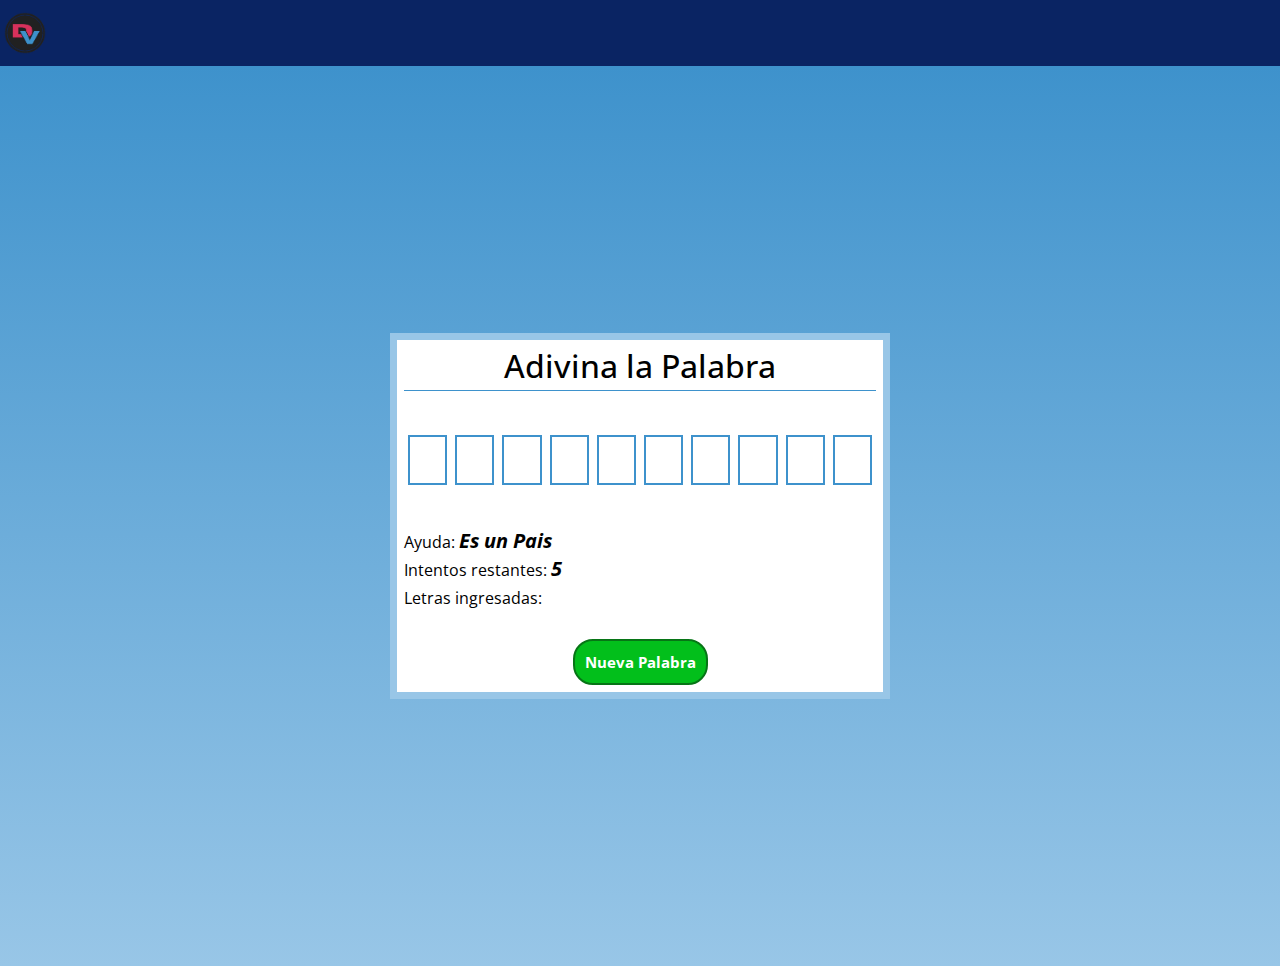
==== games/adivina_palabra/index.html @ 8e1a0aad "Implementado el primer juego, adivina la palabra" ====
<!DOCTYPE html>
<html lang="en">
<head>
    <meta charset="UTF-8">
    <title>Duermevela | Adivina la palabra</title>
    <link rel="stylesheet" href="../../css/inicio.css">
    <link rel="stylesheet" href="../../script/inicio.js">
    <link href="https://cdn.jsdelivr.net/npm/bootstrap@5.3.2/dist/css/bootstrap.min.css" rel="stylesheet">
    <script src="https://cdn.jsdelivr.net/npm/bootstrap@5.3.2/dist/js/bootstrap.bundle.min.js"></script>
    <link rel="stylesheet" href="https://cdnjs.cloudflare.com/ajax/libs/font-awesome/4.7.0/css/font-awesome.min.css">
    <link rel="shortcut icon" href="../../images/logo2.ico" type="image/x-icon">
    <link rel="stylesheet" href="style.css">

</head>
<body>
<!--Enlace al código del juego https://youtu.be/q4KtgZ_Zv14?si=_Z3nqYfEYV-lwx7H -->
<div class="navbar">
    <div class="dropdown">
        <img src="../../images/logo2.png" alt="Inicio" class="dropbtn" onclick="toggleDropdown()" style="width: 50px; height: 50px">
        <div class="dropdown-content" id="dropdownContent">
            <a href="../../index.html">Inicio</a>
            <a href="../../premium.html">Premium</a>
            <a href="../../contacto.html">Contacto</a>
            <a href="../../perfil.html">Perfil</a>
        </div>
    </div>
</div>
<div id="adivina">
    <section>
        <h2>Adivina la Palabra</h2>
        <div id="palabra">
            <div class="letra pintar">G</div>
            <div class="letra">U</div>
            <div class="letra">I</div>
            <div class="letra">T</div>
            <div class="letra">A</div>
            <div class="letra">R</div>
            <div class="letra">R</div>
            <div class="letra">A</div>
        </div>
        <h3>Ayuda: <span id="ayuda"> Instrumento Musical</span> </h3>
        <h3>Intentos restantes: <span id="intentos">5</span></h3>
        <h3>Letras ingresadas: <span id="letrasIngresadas"></span></h3>

        <button onclick="cargarNuevaPalabra()">Nueva Palabra</button>
    </section>
    <script src="script.js"></script>
</div>
</body>
</html>
---- css/inicio.css ----
.dropbtn {
    cursor: pointer;
}
.dropdown {
    position: relative;
    display: inline-block;
}
.dropdown-content {
    display: none;
    position: absolute;
    background-color: #3E92CC;
    min-width: 160px;
    box-shadow: 0 8px 16px 0 rgba(0,0,0,0.2);
    z-index: 1;
}
.dropdown-content a {
    color: black;
    padding: 12px 16px;
    text-decoration: none;
    display: block;
}
.dropdown-content a:hover {
    background-color: #ddd;
}
.show {
    display: block;
}
.navbar {
    background-color: #0A2463;
}
.tabla {
    display: grid;
    grid-template-columns: repeat(auto-fit, minmax(200px, 1fr));
    gap: 10px;
    padding: 20px;
}

.item {
    padding: 20px;
    border-radius: 5px;
    box-shadow: 0 4px 6px rgba(0, 0, 0, 0.1);
    text-align: center;
    display: flex;
    flex-direction: column;
    justify-content: center;
    transition: border-color 0.3s;
}
.item img {
    max-width: 100%;
    height: auto;
}
.item:hover {
    border: 2px solid red;
}
.prox {
    color: #a9abb4;
}
---- games/adivina_palabra/style.css ----
@import url('https://fonts.googleapis.com/css2?family=Open+Sans:wght@400;600&display=swap');
*{
    box-sizing: border-box;
    font-family: 'Open Sans';
}
#adivina{
    background: linear-gradient( #3E92CC, #98c6e7);
    height: 100vh;
    display: flex;
    justify-content: center;
    align-items: center;
}
section{
    width: 500px;
    background-color: #fff;
    border: 7px solid #98c6e7;
    color: #000;
    padding: 7px;
}
h2{
    border-bottom: 1px solid #3E92CC;
    text-align: center;
    padding-bottom: 5px;
}
#palabra{
    display: flex;
    justify-content: center;
    margin: 40px 0;
}
.letra{
    height: 50px;
    width: 50px;
    border: 2px solid #3E92CC;
    text-align: center;
    margin: 4px;
    font-weight: 600;
    font-size: 30px;
}
.pintar{
    background-color: #02bf1b;;
}
.pintarError{
    background-color: red;
}
h3{
    margin: 4px 0;
    font-weight: normal;
    font-size: 16px;
}
h3 span{
    font-style: italic;
    font-weight: bold;
    font-size: 20px;
}
button{
    display: block;
    width: fit-content;
    margin: auto;
    background-color: #02bf1b;
    border: 2px solid #077516;
    border-radius: 20px;
    color: #fff;
    font-weight: bold;
    font-size: 15px;
    padding: 10px;
    margin-top: 30px;
    cursor: pointer;
    transition: .5s;
}
button:hover{
    background-color: #61c56f;
}
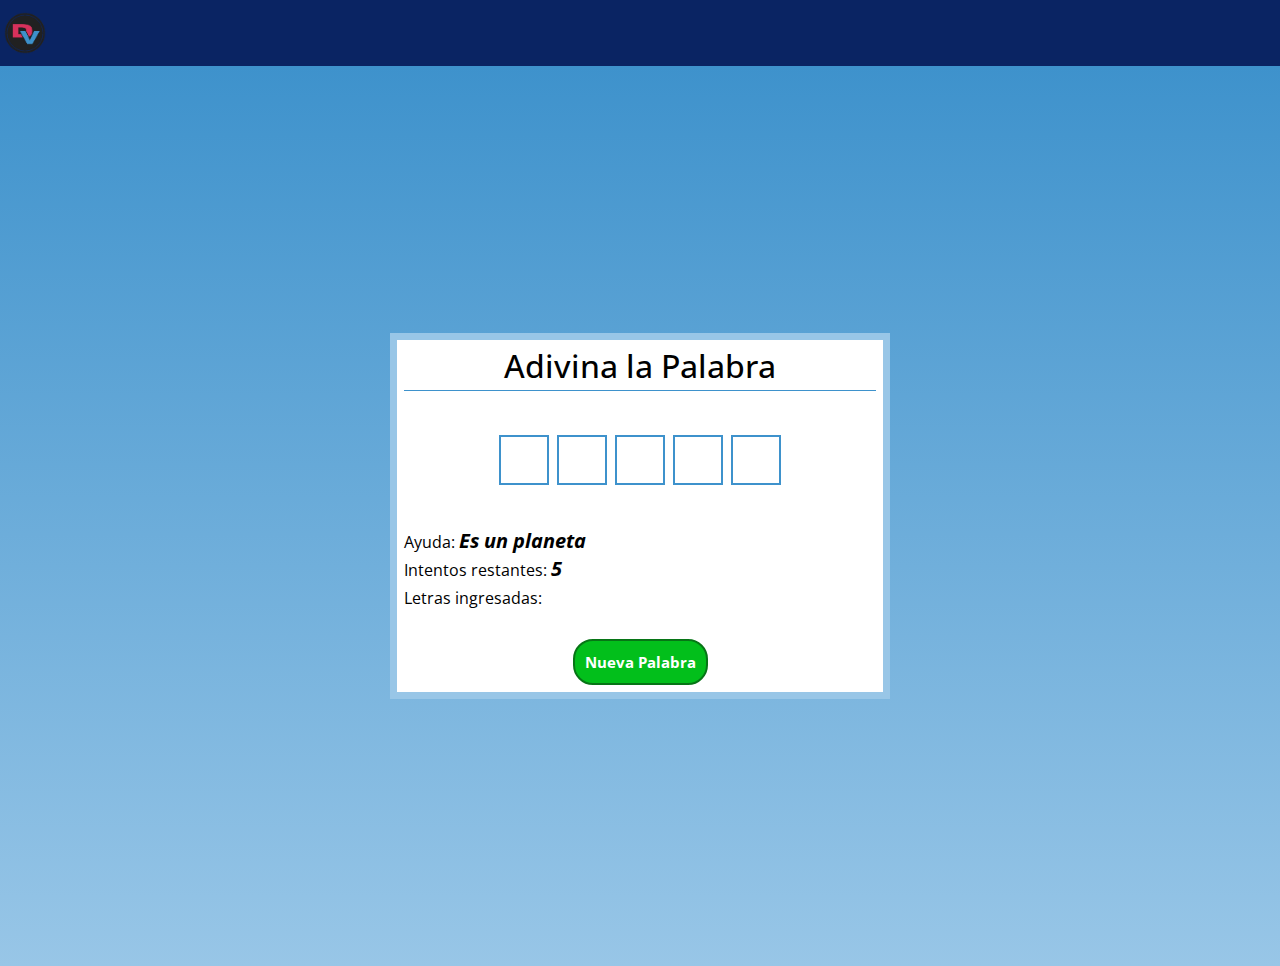
==== commit 670cc2fd: "Pruebas del teclado tactil" ====
--- a/games/adivina_palabra/index.html
+++ b/games/adivina_palabra/index.html
@@ -29,14 +29,14 @@
     <section>
         <h2>Adivina la Palabra</h2>
         <div id="palabra">
-            <div class="letra pintar">G</div>
-            <div class="letra">U</div>
-            <div class="letra">I</div>
-            <div class="letra">T</div>
-            <div class="letra">A</div>
-            <div class="letra">R</div>
-            <div class="letra">R</div>
-            <div class="letra">A</div>
+            <input type="text" class="letra pintar" value="G" readonly>
+            <input type="text" class="letra" value="U" readonly>
+            <input type="text" class="letra" value="I" readonly>
+            <input type="text" class="letra" value="T" readonly>
+            <input type="text" class="letra" value="A" readonly>
+            <input type="text" class="letra" value="R" readonly>
+            <input type="text" class="letra" value="R" readonly>
+            <input type="text" class="letra" value="A" readonly>
         </div>
         <h3>Ayuda: <span id="ayuda"> Instrumento Musical</span> </h3>
         <h3>Intentos restantes: <span id="intentos">5</span></h3>
@@ -46,5 +46,6 @@
     </section>
     <script src="script.js"></script>
 </div>
+
 </body>
 </html>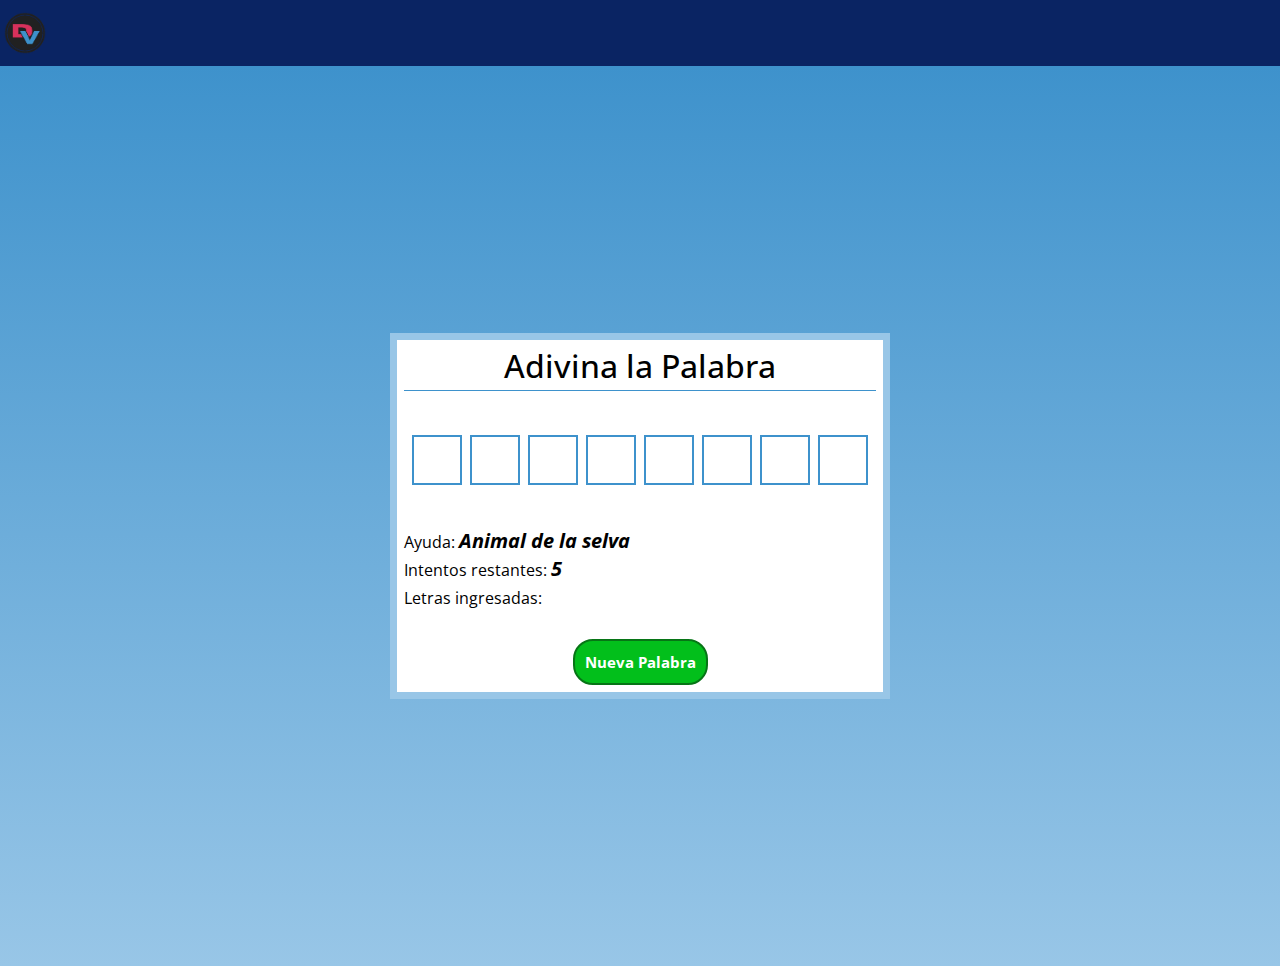
==== commit ba04d53a: "Juego de adivinar la palabra acabado, solo está disponible para dispositivos con teclado" ====
--- a/games/adivina_palabra/index.html
+++ b/games/adivina_palabra/index.html
@@ -29,14 +29,14 @@
     <section>
         <h2>Adivina la Palabra</h2>
         <div id="palabra">
-            <input type="text" class="letra pintar" value="G" readonly>
-            <input type="text" class="letra" value="U" readonly>
-            <input type="text" class="letra" value="I" readonly>
-            <input type="text" class="letra" value="T" readonly>
-            <input type="text" class="letra" value="A" readonly>
-            <input type="text" class="letra" value="R" readonly>
-            <input type="text" class="letra" value="R" readonly>
-            <input type="text" class="letra" value="A" readonly>
+            <div class="letra pintar">G</div>
+            <div class="letra">U</div>
+            <div class="letra">I</div>
+            <div class="letra">T</div>
+            <div class="letra">A</div>
+            <div class="letra">R</div>
+            <div class="letra">R</div>
+            <div class="letra">A</div>
         </div>
         <h3>Ayuda: <span id="ayuda"> Instrumento Musical</span> </h3>
         <h3>Intentos restantes: <span id="intentos">5</span></h3>
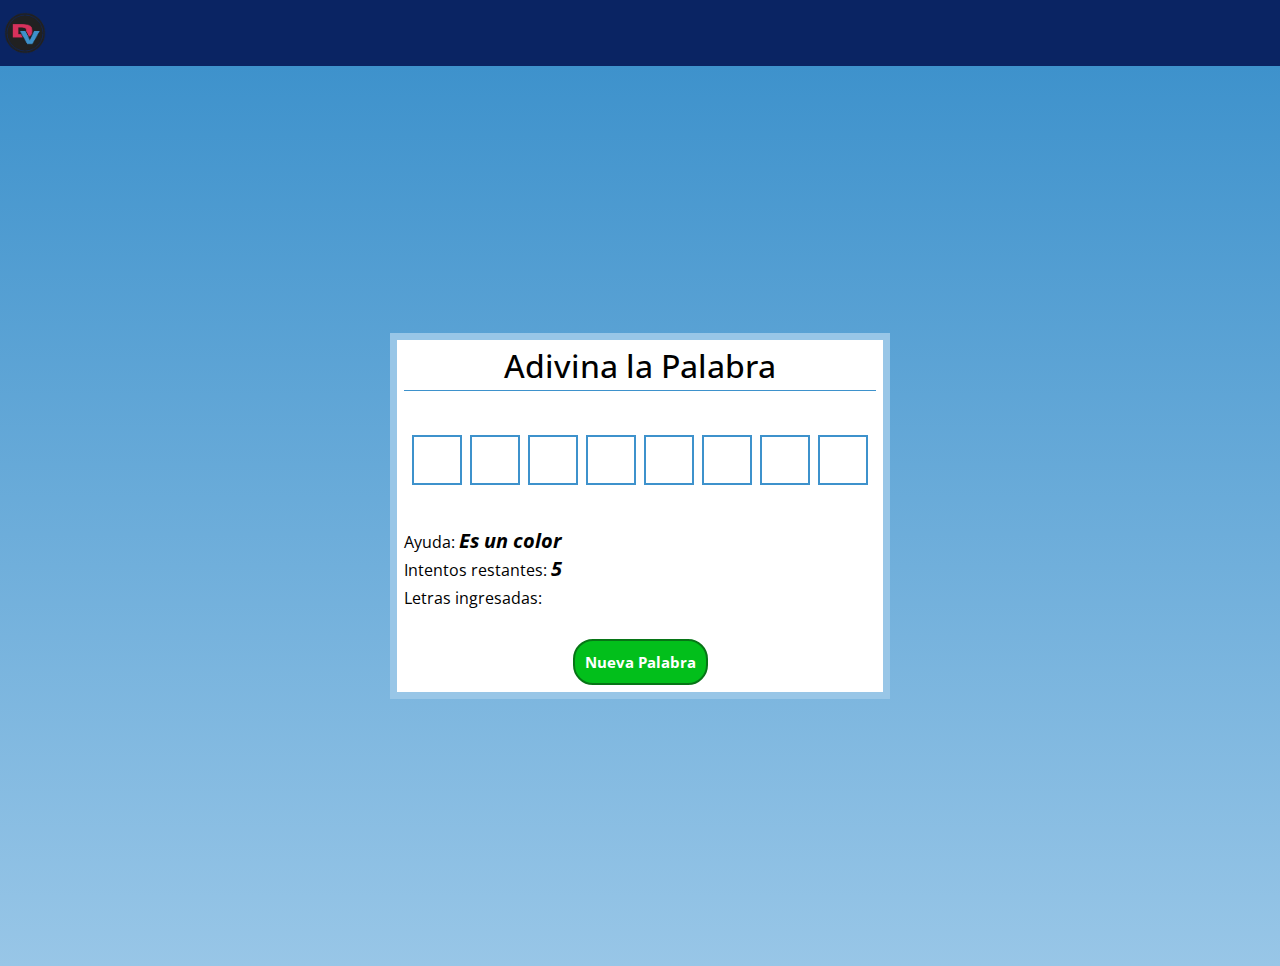
==== commit 4705b57e: "Poner palabra correcta cuando el usuario falla" ====
--- a/games/adivina_palabra/index.html
+++ b/games/adivina_palabra/index.html
@@ -41,7 +41,7 @@
         <h3>Ayuda: <span id="ayuda"> Instrumento Musical</span> </h3>
         <h3>Intentos restantes: <span id="intentos">5</span></h3>
         <h3>Letras ingresadas: <span id="letrasIngresadas"></span></h3>
-
+        <p id="correcta"></p>
         <button onclick="cargarNuevaPalabra()">Nueva Palabra</button>
     </section>
     <script src="script.js"></script>
